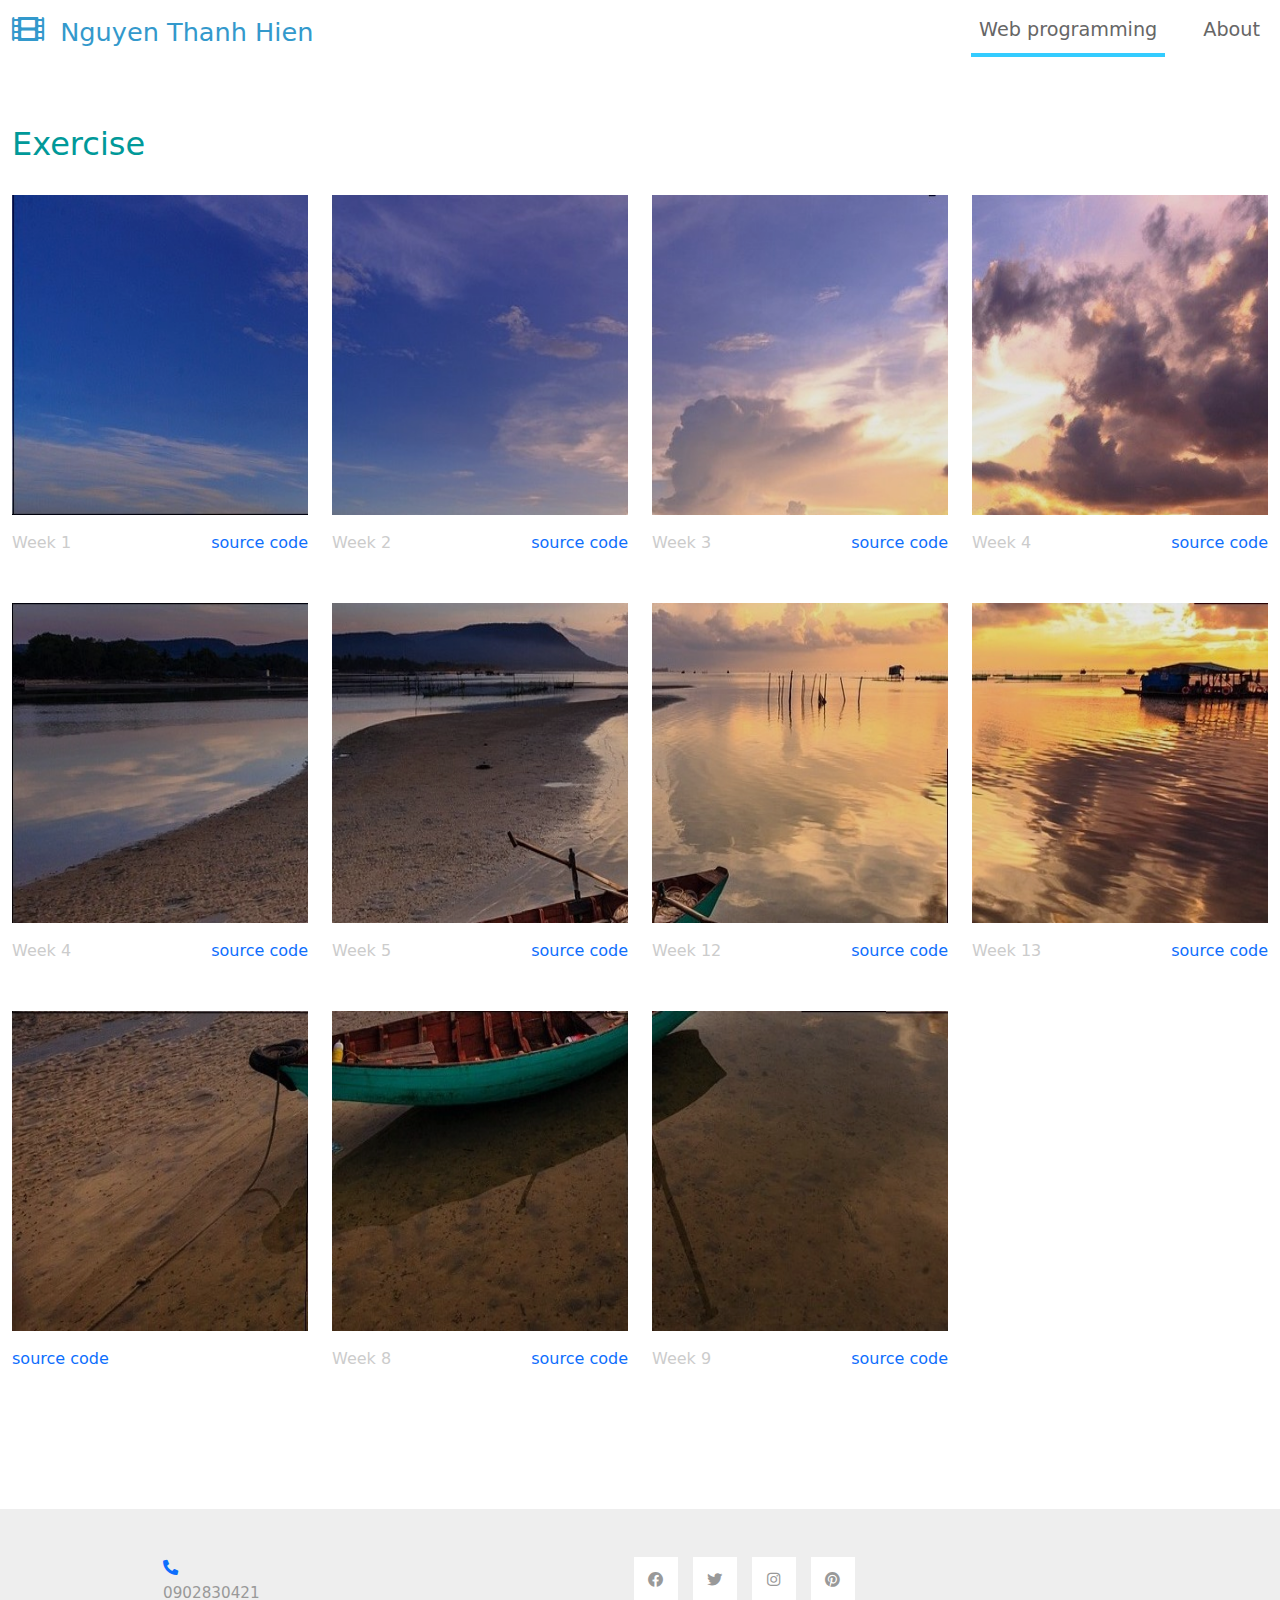
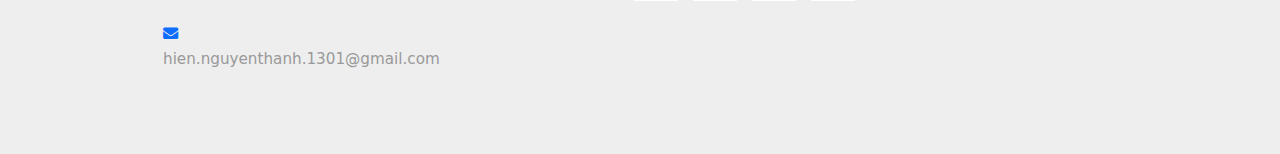
==== index.html @ d1f85986 "init project" ====
<!DOCTYPE html>
<html lang="en">
<head>
    <meta charset="UTF-8">
    <meta name="viewport" content="width=device-width, initial-scale=1.0">
    <title>Hiền Nguyễn</title>
    <link rel="stylesheet" href="css/bootstrap.min.css">
    <link rel="stylesheet" href="fontawesome/css/all.min.css">
    <link rel="stylesheet" href="css/templatemo-style.css">

</head>
<body>
    <!-- Page Loader -->
    <div id="loader-wrapper">
        <div id="loader"></div>

        <div class="loader-section section-left"></div>
        <div class="loader-section section-right"></div>

    </div>
    <nav class="navbar navbar-expand-lg">
        <div class="container-fluid">
            <a class="navbar-brand" href="#">
                <i class="fas fa-film mr-2"></i>
                Nguyen Thanh Hien
            </a>
            <button class="navbar-toggler" type="button" data-toggle="collapse" data-target="#navbarSupportedContent" aria-controls="navbarSupportedContent" aria-expanded="false" aria-label="Toggle navigation">
                <i class="fas fa-bars"></i>
            </button>
            <div class="collapse navbar-collapse" id="navbarSupportedContent">
            <ul class="navbar-nav ml-auto mb-2 mb-lg-0">
                <li class="nav-item">
                    <a class="nav-link nav-link-1 active" aria-current="page" href="index.html">Web programming</a>
                </li>
                <li class="nav-item">
                    <a class="nav-link nav-link-3" href="about.html">About</a>
                </li>
                
            </ul>
            </div>
        </div>
    </nav>

    

    <div class="container-fluid tm-container-content tm-mt-60">
        <div class="row mb-4">
            <h2 class="col-6 tm-text-primary">
                Exercise
            </h2>
           
        </div>
        <div class="row tm-mb-90 tm-gallery">
        	<div class="col-xl-3 col-lg-4 col-md-6 col-sm-6 col-12 mb-5">
                <figure class="effect-ming tm-video-item">
                    <img src="img/1.jpg" alt="Image" class="img-fluid">
                    <figcaption class="d-flex align-items-center justify-content-center">
                        <h2>Exercise 1 <br/> Email list</h2>
                        <a href="https://murachchapter02.onrender.com/">View more</a>
                    </figcaption>                    
                </figure>
                <div class="d-flex justify-content-between tm-text-gray">
                    <span class="tm-text-gray-light">Week 1</span>
                    <a href="https://github.com/HienNguyen131/murachchapter02.git">source code</a>

                </div>
            </div>
            <div class="col-xl-3 col-lg-4 col-md-6 col-sm-6 col-12 mb-5">
                <figure class="effect-ming tm-video-item">
                    <img src="img/2.jpg" alt="Image" class="img-fluid">
                    <figcaption class="d-flex align-items-center justify-content-center">
                        <h2>Exercise 2 <br/> Murach email list</h2> 
                    
                        <a href="https://murachchapter04.onrender.com/">View more</a>
                    </figcaption>                    
                </figure>
                <div class="d-flex justify-content-between tm-text-gray">
                    <span class="tm-text-gray-light">Week 2</span>
                    <a href="https://github.com/HienNguyen131/MurachChapter04.git">source code</a>

                </div>
            </div>
            <!-- bài thiếu get post-->
            <div class="col-xl-3 col-lg-4 col-md-6 col-sm-6 col-12 mb-5">
                <figure class="effect-ming tm-video-item">
                    <img src="img/3.jpg" alt="Image" class="img-fluid">
                    <figcaption class="d-flex align-items-center justify-content-center">
                        <h2>Exercise 3 <br/> Post + Get method</h2>
                        <a href="https://murachchapter04.onrender.com/">View more</a>
                    </figcaption>                    
                </figure>
                <div class="d-flex justify-content-between tm-text-gray">
                    <span class="tm-text-gray-light">Week 3</span>
                    <a href="https://github.com/HienNguyen131/MurachChapter04.git">source code</a>

                </div>
            </div>

            <div class="col-xl-3 col-lg-4 col-md-6 col-sm-6 col-12 mb-5">
                <figure class="effect-ming tm-video-item">
                    <img src="img/4.jpg" alt="Image" class="img-fluid">
                    <figcaption class="d-flex align-items-center justify-content-center">
                        <h2>Exercise 6.1 <br/> EL and JSTL</h2>
                        <a href="https://murach6-1.onrender.com/survey?action=join">View more</a>
                    </figcaption>                    
                </figure>
                <div class="d-flex justify-content-between tm-text-gray">
                    <span class="tm-text-gray-light">Week 4</span>
                    <a href="https://github.com/HienNguyen131/murach6.1.git">source code</a>

                </div>
            </div>
            <div class="col-xl-3 col-lg-4 col-md-6 col-sm-6 col-12 mb-5">
                <figure class="effect-ming tm-video-item">
                    <img src="img/5.jpg" alt="Image" class="img-fluid">
                    <figcaption class="d-flex align-items-center justify-content-center">
                        <h2>Exercise 6.2 <br/> EL and JSTL</h2>
                        <a href="https://murach62-1.onrender.com">View more</a>
                    </figcaption>                    
                </figure>
                <div class="d-flex justify-content-between tm-text-gray">
                    <span class="tm-text-gray-light">Week 4</span>
                    <a href="https://github.com/HienNguyen131/murach62.git">source code</a>

                </div>
            </div>
            <div class="col-xl-3 col-lg-4 col-md-6 col-sm-6 col-12 mb-5">
                <figure class="effect-ming tm-video-item">
                    <img src="img/6.jpg" alt="Image" class="img-fluid">
                    <figcaption class="d-flex align-items-center justify-content-center">
                        <h2>Exercise 7.3 <br/> Cart</h2>
                        <a href="https://chapter07.onrender.com">View more</a>
                    </figcaption>                    
                </figure>
                <div class="d-flex justify-content-between tm-text-gray">
                    <span class="tm-text-gray-light">Week 5</span>
                    <a href="https://github.com/HienNguyen131/Chapter07.git">source code</a>

                </div>
            </div>
            <!-- bài thiếu JDBC-->
            <div class="col-xl-3 col-lg-4 col-md-6 col-sm-6 col-12 mb-5">
                <figure class="effect-ming tm-video-item">
                    <img src="img/7.jpg" alt="Image" class="img-fluid">
                    <figcaption class="d-flex align-items-center justify-content-center">
                        <h2>Exercise 6.1</h2>
                        <a href="https://murach6-1.onrender.com/survey?action=join">View more</a>
                    </figcaption>                    
                </figure>
                <div class="d-flex justify-content-between tm-text-gray">
                    <span class="tm-text-gray-light">Week 12</span>
                    <a href="https://github.com/HienNguyen131/murach6.1.git">source code</a>

                </div>
            </div>
            <div class="col-xl-3 col-lg-4 col-md-6 col-sm-6 col-12 mb-5">
                <figure class="effect-ming tm-video-item">
                    <img src="img/8.jpg" alt="Image" class="img-fluid">
                    <figcaption class="d-flex align-items-center justify-content-center">
                        <h2>Exercise 13 <br/> Connection Pool</h2>
                        <a href="https://chuong12-1.onrender.com/chuong12/">View more</a>
                    </figcaption>                    
                </figure>
                <div class="d-flex justify-content-between tm-text-gray">
                    <span class="tm-text-gray-light">Week 13</span>
                    <a href="https://github.com/HienNguyen131/chuong12">source code</a>

                </div>
            </div>
            <!-- bài thiếu session cookie-->
            <div class="col-xl-3 col-lg-4 col-md-6 col-sm-6 col-12 mb-5">
                <figure class="effect-ming tm-video-item">
                    <img src="img/9.jpg" alt="Image" class="img-fluid">
                    <figcaption class="d-flex align-items-center justify-content-center">
                        <h2>Cart session cookie</h2>
                        <a href="https://chuong12-1.onrender.com/chuong12/">View more</a>
                    </figcaption>                    
                </figure>
                <div class="d-flex justify-content-between tm-text-gray">
                    
                    <a href="https://github.com/HienNguyen131/chuong12">source code</a>

                </div>
            </div>
             <!-- bài thiếu jpa-->
             <div class="col-xl-3 col-lg-4 col-md-6 col-sm-6 col-12 mb-5">
                <figure class="effect-ming tm-video-item">
                    <img src="img/10.jpg" alt="Image" class="img-fluid">
                    <figcaption class="d-flex align-items-center justify-content-center">
                        <h2>Exercise 14 <br/> jpa</h2>
                        <a href="https://chuong12-1.onrender.com/chuong12/">View more</a>
                    </figcaption>                    
                </figure>
                <div class="d-flex justify-content-between tm-text-gray">
                    <span class="tm-text-gray-light">Week 8</span>
                    <a href="https://github.com/HienNguyen131/chuong12">source code</a>
                </div>
            </div>
            <!-- bài thiếu javamail-->
            <div class="col-xl-3 col-lg-4 col-md-6 col-sm-6 col-12 mb-5">
                <figure class="effect-ming tm-video-item">
                    <img src="img/11.jpg" alt="Image" class="img-fluid">
                    <figcaption class="d-flex align-items-center justify-content-center">
                        <h2>Exercise 15 <br/> javamail</h2>
                        <a href="https://chuong12-1.onrender.com/chuong12/">View more</a>
                    </figcaption>                    
                </figure>
                <div class="d-flex justify-content-between tm-text-gray">
                    <span class="tm-text-gray-light">Week 9</span>
                    <a href="https://github.com/HienNguyen131/chuong12">source code</a>
                </div>
            </div>
         
       
    </div> 
   
    </div> <!-- container-fluid, tm-container-content -->

    <footer class="tm-bg-gray pt-5 pb-3 tm-text-gray tm-footer">
        <div class="container-fluid tm-container-small">
            <div class="row">
                <div class="col-lg-6 col-md-12 col-12 px-5 mb-5">
                    <a href="tel:0902830421">
                        <i class="fas fa-phone-alt"></i>
                        <p>0902830421</p>
                      </a>
                      <a href="mailto:info@me.com">
                        <i class="fas fa-envelope"></i>
                        <p>hien.nguyenthanh.1301@gmail.com</p>
                      </a>
                </div>
                
                <div class="col-lg-3 col-md-6 col-sm-6 col-12 px-5 mb-5">
                    <ul class="tm-social-links d-flex justify-content-end pl-0 mb-5">
                        <li class="mb-2"><a href="https://facebook.com"><i class="fab fa-facebook"></i></a></li>
                        <li class="mb-2"><a href="https://twitter.com"><i class="fab fa-twitter"></i></a></li>
                        <li class="mb-2"><a href="https://instagram.com"><i class="fab fa-instagram"></i></a></li>
                        <li class="mb-2"><a href="https://pinterest.com"><i class="fab fa-pinterest"></i></a></li>
                    </ul>
                 
                </div>
            </div>
            
        </div>
    </footer>
    
    <script src="js/plugins.js"></script>
    <script>
        $(window).on("load", function() {
            $('body').addClass('loaded');
        });
    </script>
</body>
</html>
---- css/templatemo-style.css ----
/*
    
TemplateMo 556 Catalog-Z

https://templatemo.com/tm-556-catalog-z

*/

#loader-wrapper {
    position: fixed;
    top: 0;
    left: 0;
    width: 100%;
    height: 100%;
    z-index: 1001;
}
#loader {
    display: block;
    position: relative;
    left: 50%;
    top: 50%;
    width: 150px;
    height: 150px;
    margin: -75px 0 0 -75px;
    border-radius: 50%;
    border: 3px solid transparent;
    border-top-color: #3498db;

    -webkit-animation: spin 2s linear infinite; /* Chrome, Opera 15+, Safari 5+ */
    animation: spin 2s linear infinite; /* Chrome, Firefox 16+, IE 10+, Opera */

    z-index: 1002;
}

    #loader:before {
        content: "";
        position: absolute;
        top: 5px;
        left: 5px;
        right: 5px;
        bottom: 5px;
        border-radius: 50%;
        border: 3px solid transparent;
        border-top-color: #e74c3c;

        -webkit-animation: spin 3s linear infinite; /* Chrome, Opera 15+, Safari 5+ */
        animation: spin 3s linear infinite; /* Chrome, Firefox 16+, IE 10+, Opera */
    }

    #loader:after {
        content: "";
        position: absolute;
        top: 15px;
        left: 15px;
        right: 15px;
        bottom: 15px;
        border-radius: 50%;
        border: 3px solid transparent;
        border-top-color: #f9c922;

        -webkit-animation: spin 1.5s linear infinite; /* Chrome, Opera 15+, Safari 5+ */
          animation: spin 1.5s linear infinite; /* Chrome, Firefox 16+, IE 10+, Opera */
    }

    @-webkit-keyframes spin {
        0%   { 
            -webkit-transform: rotate(0deg);  /* Chrome, Opera 15+, Safari 3.1+ */
            -ms-transform: rotate(0deg);  /* IE 9 */
            transform: rotate(0deg);  /* Firefox 16+, IE 10+, Opera */
        }
        100% {
            -webkit-transform: rotate(360deg);  /* Chrome, Opera 15+, Safari 3.1+ */
            -ms-transform: rotate(360deg);  /* IE 9 */
            transform: rotate(360deg);  /* Firefox 16+, IE 10+, Opera */
        }
    }
    @keyframes spin {
        0%   { 
            -webkit-transform: rotate(0deg);  /* Chrome, Opera 15+, Safari 3.1+ */
            -ms-transform: rotate(0deg);  /* IE 9 */
            transform: rotate(0deg);  /* Firefox 16+, IE 10+, Opera */
        }
        100% {
            -webkit-transform: rotate(360deg);  /* Chrome, Opera 15+, Safari 3.1+ */
            -ms-transform: rotate(360deg);  /* IE 9 */
            transform: rotate(360deg);  /* Firefox 16+, IE 10+, Opera */
        }
    }

    #loader-wrapper .loader-section {
        position: fixed;
        top: 0;
        width: 51%;
        height: 100%;
        background: #222222;
        z-index: 1001;
        -webkit-transform: translateX(0);  /* Chrome, Opera 15+, Safari 3.1+ */
        -ms-transform: translateX(0);  /* IE 9 */
        transform: translateX(0);  /* Firefox 16+, IE 10+, Opera */
    }

    #loader-wrapper .loader-section.section-left {
        left: 0;
    }

    #loader-wrapper .loader-section.section-right {
        right: 0;
    }

    /* Loaded */
    .loaded #loader-wrapper .loader-section.section-left {
        -webkit-transform: translateX(-100%);  /* Chrome, Opera 15+, Safari 3.1+ */
            -ms-transform: translateX(-100%);  /* IE 9 */
                transform: translateX(-100%);  /* Firefox 16+, IE 10+, Opera */

        -webkit-transition: all 0.7s 0.3s cubic-bezier(0.645, 0.045, 0.355, 1.000);  
                transition: all 0.7s 0.3s cubic-bezier(0.645, 0.045, 0.355, 1.000);
    }

    .loaded #loader-wrapper .loader-section.section-right {
        -webkit-transform: translateX(100%);  /* Chrome, Opera 15+, Safari 3.1+ */
            -ms-transform: translateX(100%);  /* IE 9 */
                transform: translateX(100%);  /* Firefox 16+, IE 10+, Opera */

-webkit-transition: all 0.7s 0.3s cubic-bezier(0.645, 0.045, 0.355, 1.000);  
        transition: all 0.7s 0.3s cubic-bezier(0.645, 0.045, 0.355, 1.000);
    }
    
    .loaded #loader {
        opacity: 0;
        -webkit-transition: all 0.3s ease-out;  
                transition: all 0.3s ease-out;
    }
    .loaded #loader-wrapper {
        visibility: hidden;

        -webkit-transform: translateY(-100%);  /* Chrome, Opera 15+, Safari 3.1+ */
            -ms-transform: translateY(-100%);  /* IE 9 */
                transform: translateY(-100%);  /* Firefox 16+, IE 10+, Opera */

        -webkit-transition: all 0.3s 1s ease-out;  
                transition: all 0.3s 1s ease-out;
    }

p { line-height: 1.8; }

a { 
    text-decoration: none;
    transition: all 0.3s ease; 
}
a:hover { color:#009999; }
.container-fluid { max-width: 1770px; }
.tm-container-small { max-width: 1050px; }
.btn { border-radius: 0; }
.btn-primary {
    background-color: #009999;
    border: 0;
    border-radius: 5px;
    padding: 12px 50px 14px;
    font-size: 1.2rem;
}

.btn-primary:hover,
.btn-primary:focus {
    background-color:#086969;
}

.btn-primary.disabled, 
.btn-primary:disabled {
    background-color: #009999;
    pointer-events: all;
    cursor: not-allowed;
}

.form-control {
	padding: 10px 20px;
	width: 100%;
	height: auto;
}

.form-group { margin-bottom: 25px; }
.tm-btn-big { padding: 12px 90px 14px; }

.navbar-toggler:focus { box-shadow: none; }
.navbar-brand {
    color: #3399CC;
    font-size: 1.6rem;
}

.navbar-brand i { font-size: 2rem; }

.tm-hero {
    min-height: 200px;
    background: transparent;
}

.tm-mt-60 { margin-top: 60px; }
.tm-mb-50 { margin-bottom: 50px; }
.tm-mb-74 { margin-bottom: 74px; }
.tm-mb-90 { margin-bottom: 90px; }
.tm-text-primary { color: #009999; }
.tm-text-secondary { color: #CC6699; }
a.tm-text-primary:hover { color:#666666; }
.tm-bg-gray { background-color: #EEEEEE; }
.tm-input-paging {
    width: 40px;
    border-radius: 0;
    border: 1px solid #CCCCCC;
    background: #f4f4f4;
    text-align: center;
}

.nav-item { margin-right: 30px; }
.nav-item:last-child { margin-right: 0; }

.nav-link {
    color: #666666;
    border-bottom: 4px solid transparent;
    font-size: 1.2rem;
}

.nav-link-1.active,
.nav-link-1:hover {
    border-color: #33CCFF;
}

.nav-link-2.active,
.nav-link-2:hover {
    border-color: #FF6666;
}

.nav-link-3.active,
.nav-link-3:hover {
    border-color: #33CC66;
}

.nav-link-4.active,
.nav-link-4:hover {
    border-color: #CC66CC;
}

.tm-search-input {
    width: 360px;
    border-radius: 0;
    padding: 12px 15px;
    color: #009999;
    border: none;
}

.tm-search-input:focus {
    border-color: #009999;
    box-shadow: 0 0 0 0.25rem rgb(0 153 153 / 0.25);
}

.tm-search-input::placeholder { /* Chrome, Firefox, Opera, Safari 10.1+ */
    color: #009999;
    opacity: 1; /* Firefox */
}
  
.tm-search-input::-ms-input-placeholder { /* Microsoft Edge */
    color: #009999;
}

.tm-search-btn {
    color: white;
    background-color: #009999;
    border: none;
    width: 100px;
    height: 50px;
    margin-left: -1px;
}

p, .tm-text-gray { color: #999; }
.tm-text-gray-light { color: #CCC; }
.tm-text-gray-dark { color: #666; }

.tm-video-item {
    position: relative;
    overflow: hidden;
    text-align: center;
    cursor: pointer;
}

.tm-video-item img {
    position: relative;
    display: block;
    min-height: 320px;
    max-width: 100%;
    opacity: 0.8;
}

.tm-video-item figcaption {
    padding: 2em;
    color: #fff;
    text-transform: uppercase;
    font-size: 1.25em;
    -webkit-backface-visibility: hidden;
	backface-visibility: hidden;
}

.tm-video-item figcaption::before,
.tm-video-item figcaption::after {
    pointer-events: none;
}

.tm-video-item figcaption,
.tm-video-item figcaption > a {
    position: absolute;
    top: 0;
    left: 0;
    width: 100%;
    height: 100%;
}

.tm-video-item figcaption > a {
	z-index: 1000;
	text-indent: 200%;
	white-space: nowrap;
	font-size: 0;
	opacity: 0;
}

.tm-video-item h2 {
    word-spacing: -0.15em;
    font-weight: 300;
}

.tm-video-item h2,
.tm-video-item p {
    margin: 0;
}

.tm-video-item p {
    letter-spacing: 1px;
    font-size: 68.5%;
}

.tm-gallery div.d-block { animation: show .5s ease; }

@keyframes show {
    0% {
    	opacity: 0;
    	transform: scale(0.9);
    }
    100% {
    	opacity: 1;
    	transform: scale(1);
    }
}

.tm-paging-link {
    display: flex;
    justify-content: center;
    align-items: center;
    width: 60px;
    height: 60px;
    font-size: 1.1rem;
    color: #999;
    background-color: #EEEEEE;
    margin: 10px;
    border-radius: 5px;
    text-decoration: none;
    transition: all 0.3s ease;
}

.tm-paging-link:hover,
.tm-paging-link.active {
    background-color: #009999;
    color: #fff; 
}

/*---------------*/
/***** Ming *****/
/*---------------*/

figure.effect-ming {
	background: #030c17;
}

figure.effect-ming img {
	opacity: 0.9;
	-webkit-transition: opacity 0.35s;
	transition: opacity 0.35s;
}

figure.effect-ming figcaption::before {
	position: absolute;
	top: 30px;
	right: 30px;
	bottom: 30px;
	left: 30px;
	border: 2px solid #fff;
	box-shadow: 0 0 0 30px rgba(255,255,255,0.2);
	content: '';
	opacity: 0;
	-webkit-transition: opacity 0.35s, -webkit-transform 0.35s;
	transition: opacity 0.35s, transform 0.35s;
	-webkit-transform: scale3d(1.4,1.4,1);
	transform: scale3d(1.4,1.4,1);
}

figure.effect-ming h2 {
    font-size: 1.3em;
	opacity: 0;
	-webkit-transition: opacity 0.35s, -webkit-transform 0.35s;
	transition: opacity 0.35s, transform 0.35s;
	-webkit-transform: scale(1.5);
	transform: scale(1.5);
}

figure.effect-ming:hover figcaption::before,
figure.effect-ming:hover h2 {
	opacity: 1;
	-webkit-transform: scale3d(1,1,1);
	transform: scale3d(1,1,1);
}

figure.effect-ming:hover figcaption { background-color: rgba(58,52,42,0); }
figure.effect-ming:hover img { opacity: 0.4; }

.tm-footer-links li {
    list-style: none;
    margin-bottom: 5px;    
}

.tm-footer-links li a { color: #999999; }
.tm-footer-links li a:hover { color: #009999; }

.tm-social-links li {
    list-style: none;
    margin-right: 15px;
}

.tm-social-links li:last-child { margin-right: 0; }

.tm-social-links li a  {
    color: #999999;
    width: 44px;
    height: 44px;
    display: flex;
    background-color: #fff;
    align-items: center;
    justify-content: center;
}

.tm-social-links li a:hover {
    color: #fff;
    background-color: #009999;
}

.tm-footer { font-size: 0.95rem; }
.tm-footer-title { font-size: 1.4rem; }

/* Videos */
#tm-video-container {
    max-height: 400px;
    overflow: hidden;
    background-color: #333;
    margin-bottom: 90px;
    position: relative;
}

#tm-video {
    display: block;
    width: 100%;
    height: auto;
}

#tm-video-control-button {
    position: absolute;
    bottom: 20px;
    right: 20px;
    z-index: 1000;
    color: #e1e1e1;
}

.tm-video-details {
    height: 100%;
    padding: 40px;
}

/* About */
.tm-row-1640 { max-width: 1640px; }
.tm-about-2-col { max-width: 716px; }
.tm-about-3-col { max-width: 540px; }

.tm-about-2-col,
.tm-about-3-col {
    margin-bottom: 50px;
}

.tm-about-icon-container {
    width: 150px;
    height: 150px;
    border: 1px solid #009999;
    display: flex;
    align-items: center;
    justify-content: center;
}

.tm-about-img-text { max-width: 940px; }

/* Contact */
select.form-control { border-radius: 0; }
select.form-control option { height: 30px; }

select:not([multiple]) {
    -webkit-appearance: none;
    -moz-appearance: none;
    background-position: right 15px center;
    background-repeat: no-repeat;
    background-image: url(../img/select-arrow.png);
    padding: 14px 20px;
    padding-right: 20px;
    color: #666;
}

.mapouter{
    position:relative;
    height:480px;
    width:100%;
    max-width: 480px;
}

.gmap-canvas {
    overflow:hidden;
    background:none!important;
    height:480px;
    width:100%;
}

.tm-contact-form { max-width: 420px; }
.tm-address-col { max-width: 520px; }
.tm-contacts { padding-left: 0; }

.tm-contacts li {
    list-style: none;
    margin-bottom: 20px;
}

.tm-contacts li a i { width: 30px; }
.tm-social { display: flex; }

.tm-social li {
    list-style: none;
    margin-bottom: 20px;
    margin-right: 15px;
}

.tm-social li a i {
    width: 40px;
    height: 40px;
    color: #666666;
    background-color: #EEEEEE;
    display: flex;
    align-items: center;
    justify-content: center;
    transition: all 0.3s ease;
}

.tm-social li a:hover i {
    color: #fff;
    background-color: #009999;
}

.form-control,
input:-internal-autofill-selected,
select:not([multiple]) {
    color: #009999 !important;
}

.form-control::placeholder { /* Chrome, Firefox, Opera, Safari 10.1+ */
    color:  #009999;
    opacity: 1; /* Firefox */
}

@media (max-width: 991px) {
    .navbar-collapse {
        position: fixed;
        top: 50px;
        right: 0px;
        background: white;
        width: 150px;
        padding: 15px;
    }

    .tm-container-content { max-width: 870px; }
    .tm-contact-form, .tm-address-col, .mapouter { max-width: 100%; }
    .tm-people-row { max-width: 900px; }
}

@media (max-width: 767px) {
    .tm-paging-col { flex-direction: column; }
    .tm-paging { flex-wrap: wrap; }
    .tm-about-img-text { max-width: 640px; }
    .tm-about-2-col, .tm-about-3-col { margin-bottom: 50px; }
}

@media (max-width: 575px) {
    .tm-container-content { max-width: 420px; }

    .tm-search-form {
        padding-left: 15px;
        padding-right: 15px;
        width: 100%;
        justify-content: center;
    }

    .tm-search-input {
        width: 100%;
        max-width: 360px;
    }

    .tm-people-row { max-width: 420px; }
}

@media (max-width: 400px) {
    .tm-btn-big { padding: 12px 50px 14px; }
}

@media (max-width: 334px) {
    .tm-social-links {
        flex-wrap: wrap;
        justify-content: start !important;
    }

    .tm-social-links li { margin-right: 3px; }
}
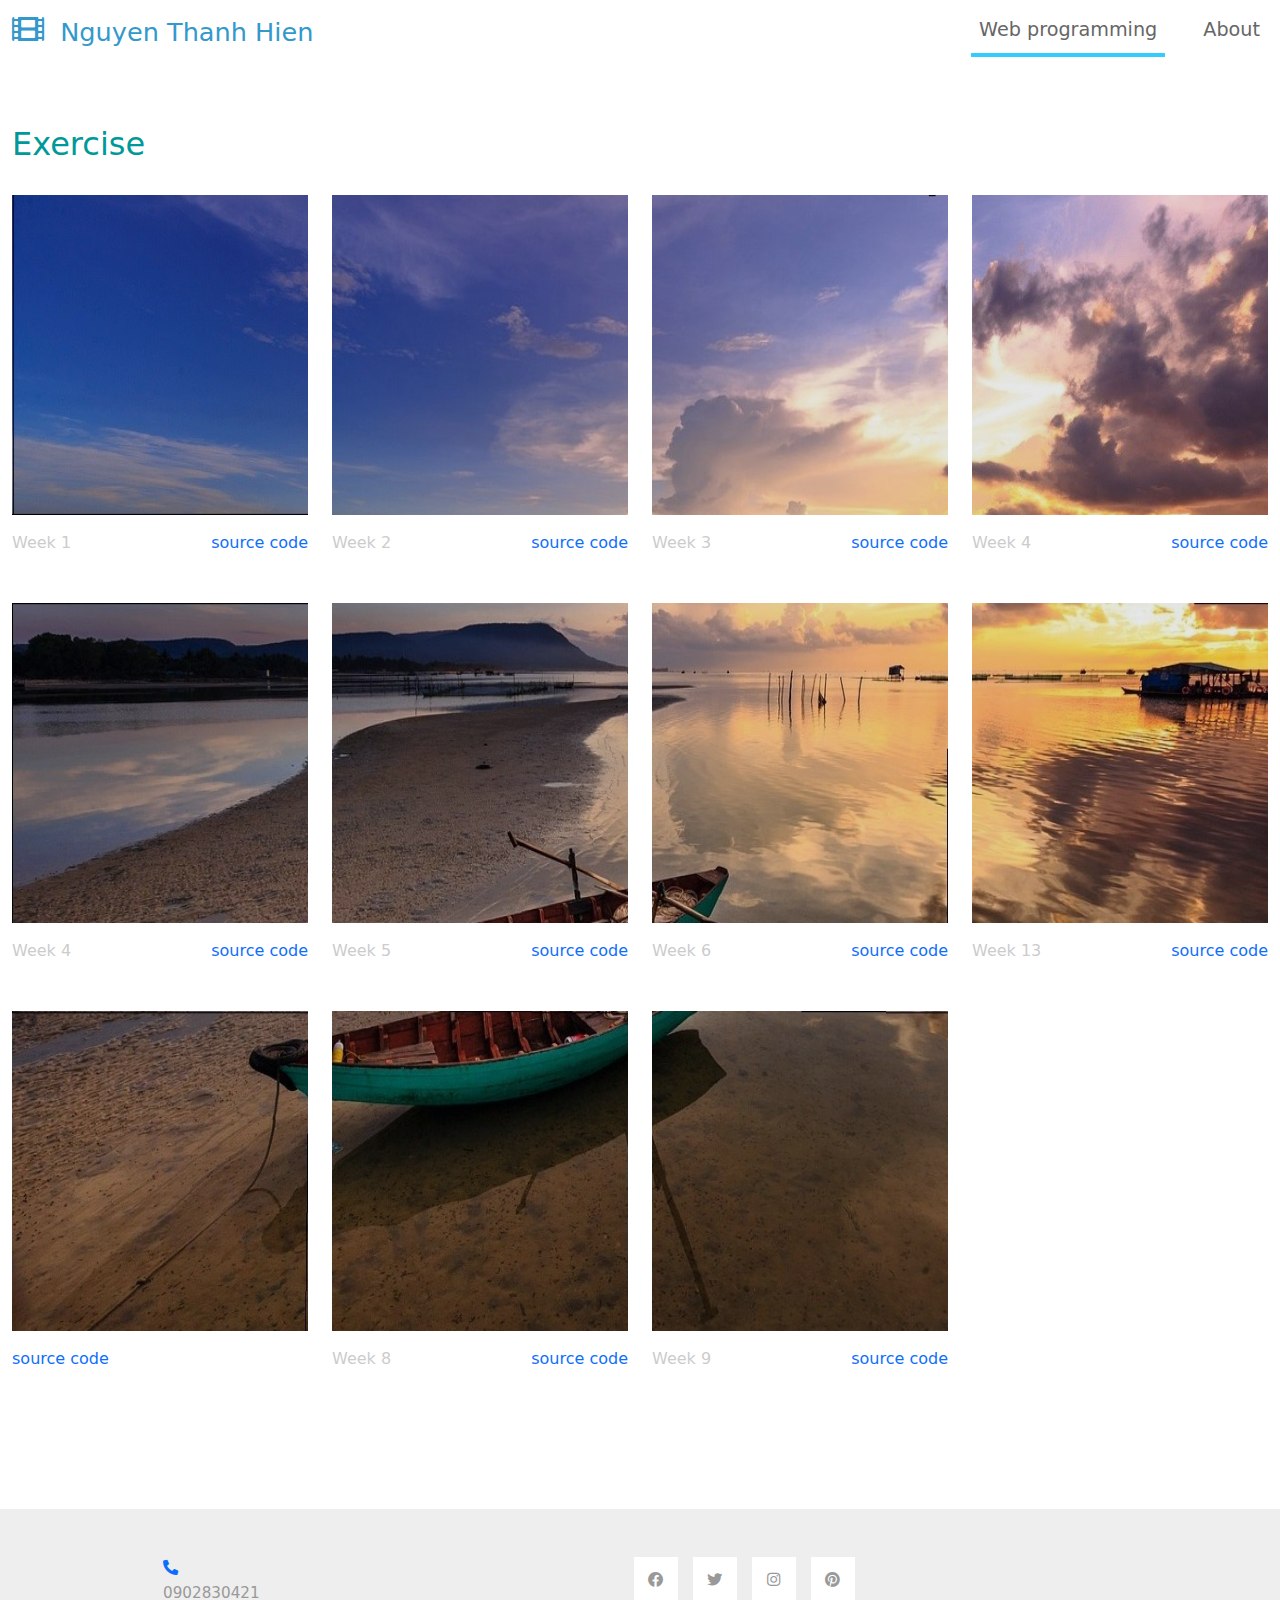
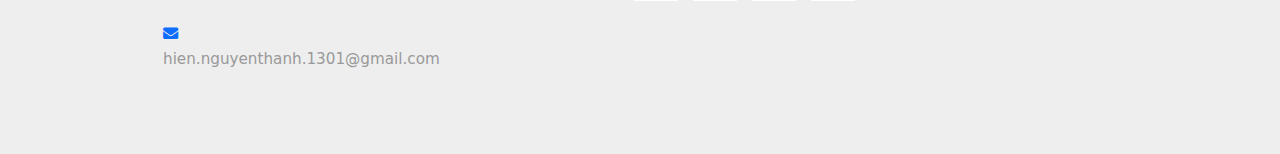
==== commit 62c9886e: "Update index.html" ====
--- a/index.html
+++ b/index.html
@@ -80,7 +80,7 @@
 
                 </div>
             </div>
-            <!-- bài thiếu get post-->
+  
             <div class="col-xl-3 col-lg-4 col-md-6 col-sm-6 col-12 mb-5">
                 <figure class="effect-ming tm-video-item">
                     <img src="img/3.jpg" alt="Image" class="img-fluid">
@@ -138,18 +138,18 @@
 
                 </div>
             </div>
-            <!-- bài thiếu JDBC-->
+           
             <div class="col-xl-3 col-lg-4 col-md-6 col-sm-6 col-12 mb-5">
                 <figure class="effect-ming tm-video-item">
                     <img src="img/7.jpg" alt="Image" class="img-fluid">
                     <figcaption class="d-flex align-items-center justify-content-center">
-                        <h2>Exercise 6.1</h2>
-                        <a href="https://murach6-1.onrender.com/survey?action=join">View more</a>
-                    </figcaption>                    
-                </figure>
-                <div class="d-flex justify-content-between tm-text-gray">
-                    <span class="tm-text-gray-light">Week 12</span>
-                    <a href="https://github.com/HienNguyen131/murach6.1.git">source code</a>
+                        <h2>Exercise 12</h2>
+                        <a href="https://jdbc-nlmm.onrender.com/sqlGateway">View more</a>
+                    </figcaption>                    
+                </figure>
+                <div class="d-flex justify-content-between tm-text-gray">
+                    <span class="tm-text-gray-light">Week 6</span>
+                    <a href="https://github.com/HienNguyen131/JDBC.git">source code</a>
 
                 </div>
             </div>
@@ -196,18 +196,18 @@
                     <a href="https://github.com/HienNguyen131/chuong12">source code</a>
                 </div>
             </div>
-            <!-- bài thiếu javamail-->
+            
             <div class="col-xl-3 col-lg-4 col-md-6 col-sm-6 col-12 mb-5">
                 <figure class="effect-ming tm-video-item">
                     <img src="img/11.jpg" alt="Image" class="img-fluid">
                     <figcaption class="d-flex align-items-center justify-content-center">
                         <h2>Exercise 15 <br/> javamail</h2>
-                        <a href="https://chuong12-1.onrender.com/chuong12/">View more</a>
+                        <a href="https://mail-dvr7.onrender.com/emailList/">View more</a>
                     </figcaption>                    
                 </figure>
                 <div class="d-flex justify-content-between tm-text-gray">
                     <span class="tm-text-gray-light">Week 9</span>
-                    <a href="https://github.com/HienNguyen131/chuong12">source code</a>
+                    <a href="https://github.com/HienNguyen131/mail.git">source code</a>
                 </div>
             </div>
          
@@ -251,4 +251,4 @@
         });
     </script>
 </body>
-</html>+</html>
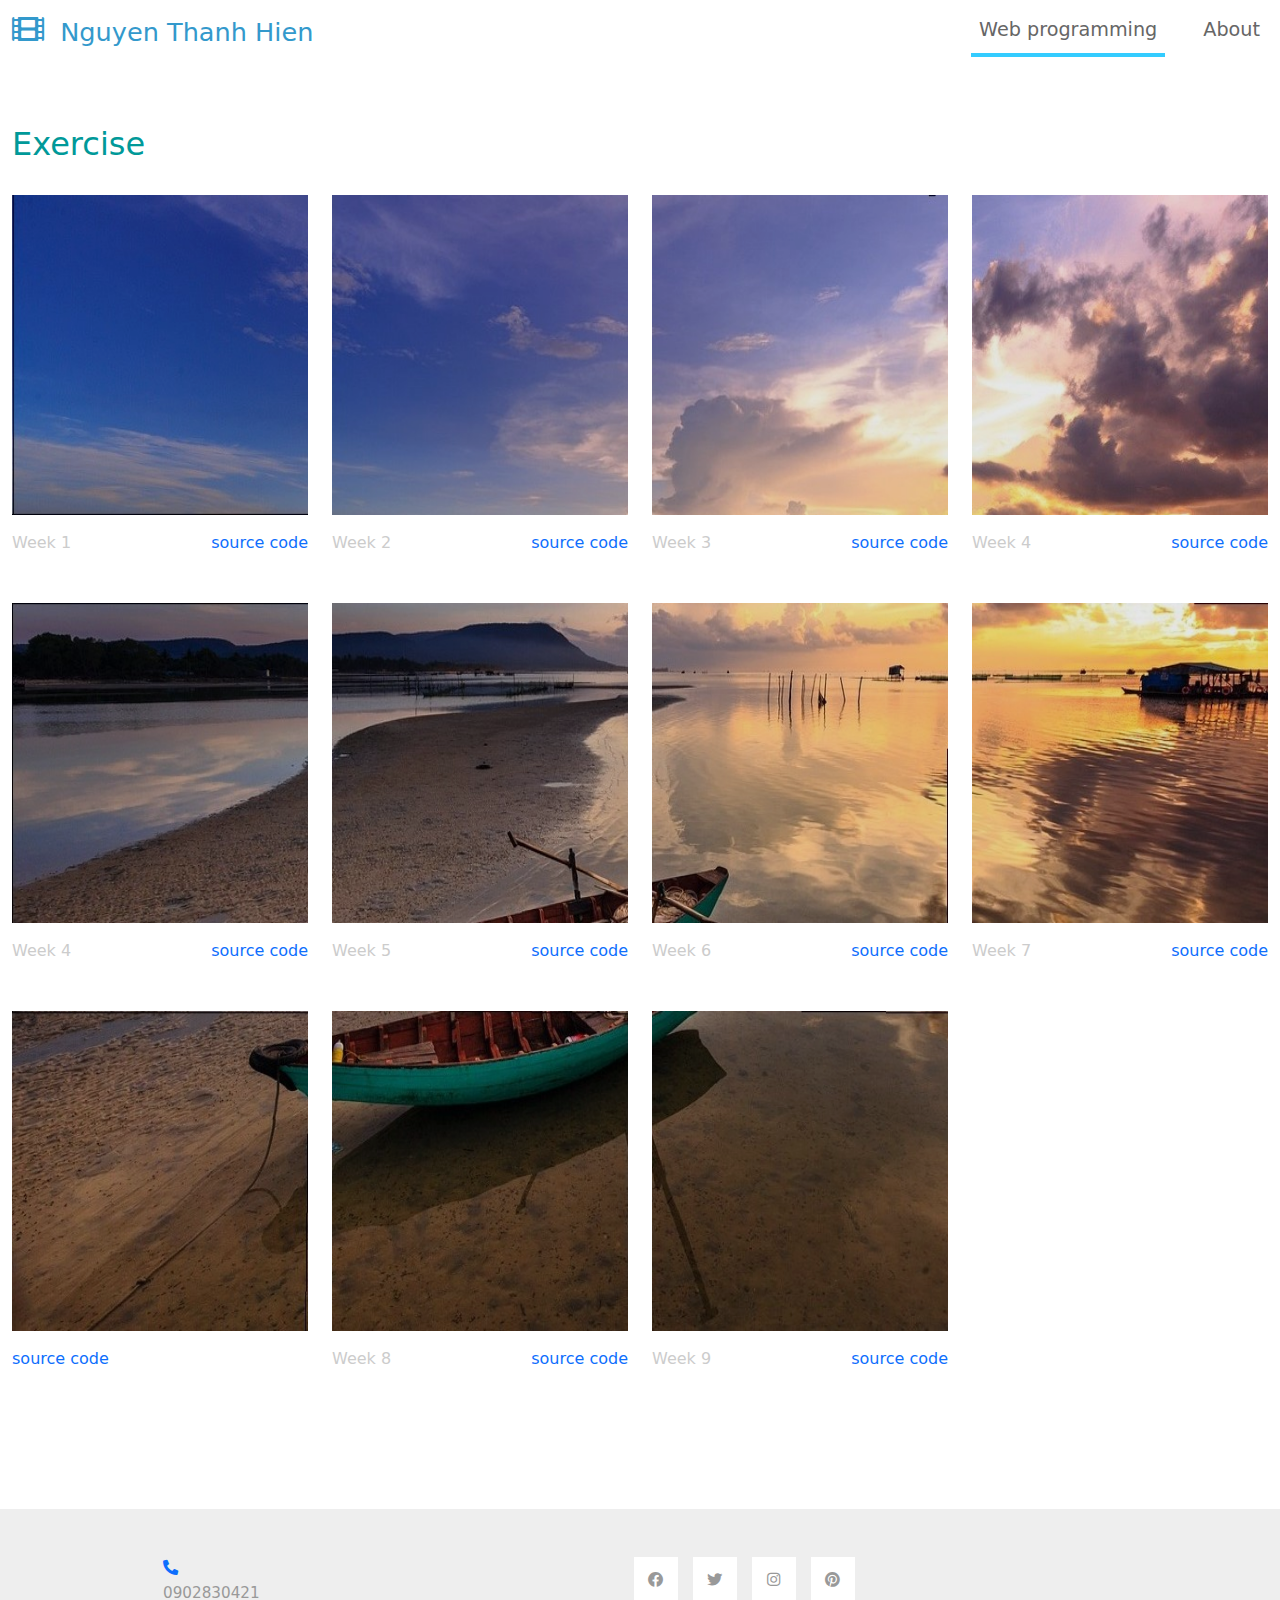
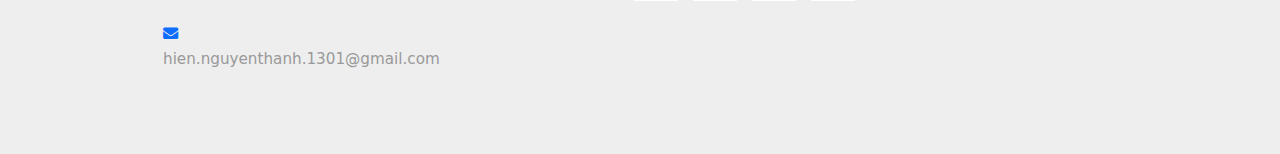
==== commit b634dd23: "Update index.html" ====
--- a/index.html
+++ b/index.html
@@ -143,7 +143,7 @@
                 <figure class="effect-ming tm-video-item">
                     <img src="img/7.jpg" alt="Image" class="img-fluid">
                     <figcaption class="d-flex align-items-center justify-content-center">
-                        <h2>Exercise 12</h2>
+                        <h2>Exercise 12 <br/> JDBC</h2>
                         <a href="https://jdbc-nlmm.onrender.com/sqlGateway">View more</a>
                     </figcaption>                    
                 </figure>
@@ -162,7 +162,7 @@
                     </figcaption>                    
                 </figure>
                 <div class="d-flex justify-content-between tm-text-gray">
-                    <span class="tm-text-gray-light">Week 13</span>
+                    <span class="tm-text-gray-light">Week 7</span>
                     <a href="https://github.com/HienNguyen131/chuong12">source code</a>
 
                 </div>
@@ -182,18 +182,18 @@
 
                 </div>
             </div>
-             <!-- bài thiếu jpa-->
+            
              <div class="col-xl-3 col-lg-4 col-md-6 col-sm-6 col-12 mb-5">
                 <figure class="effect-ming tm-video-item">
                     <img src="img/10.jpg" alt="Image" class="img-fluid">
                     <figcaption class="d-flex align-items-center justify-content-center">
                         <h2>Exercise 14 <br/> jpa</h2>
-                        <a href="https://chuong12-1.onrender.com/chuong12/">View more</a>
+                        <a href="https://jpa-p6gd.onrender.com/emailList/">View more</a>
                     </figcaption>                    
                 </figure>
                 <div class="d-flex justify-content-between tm-text-gray">
                     <span class="tm-text-gray-light">Week 8</span>
-                    <a href="https://github.com/HienNguyen131/chuong12">source code</a>
+                    <a href="https://github.com/HienNguyen131/jpa.git">source code</a>
                 </div>
             </div>
             
